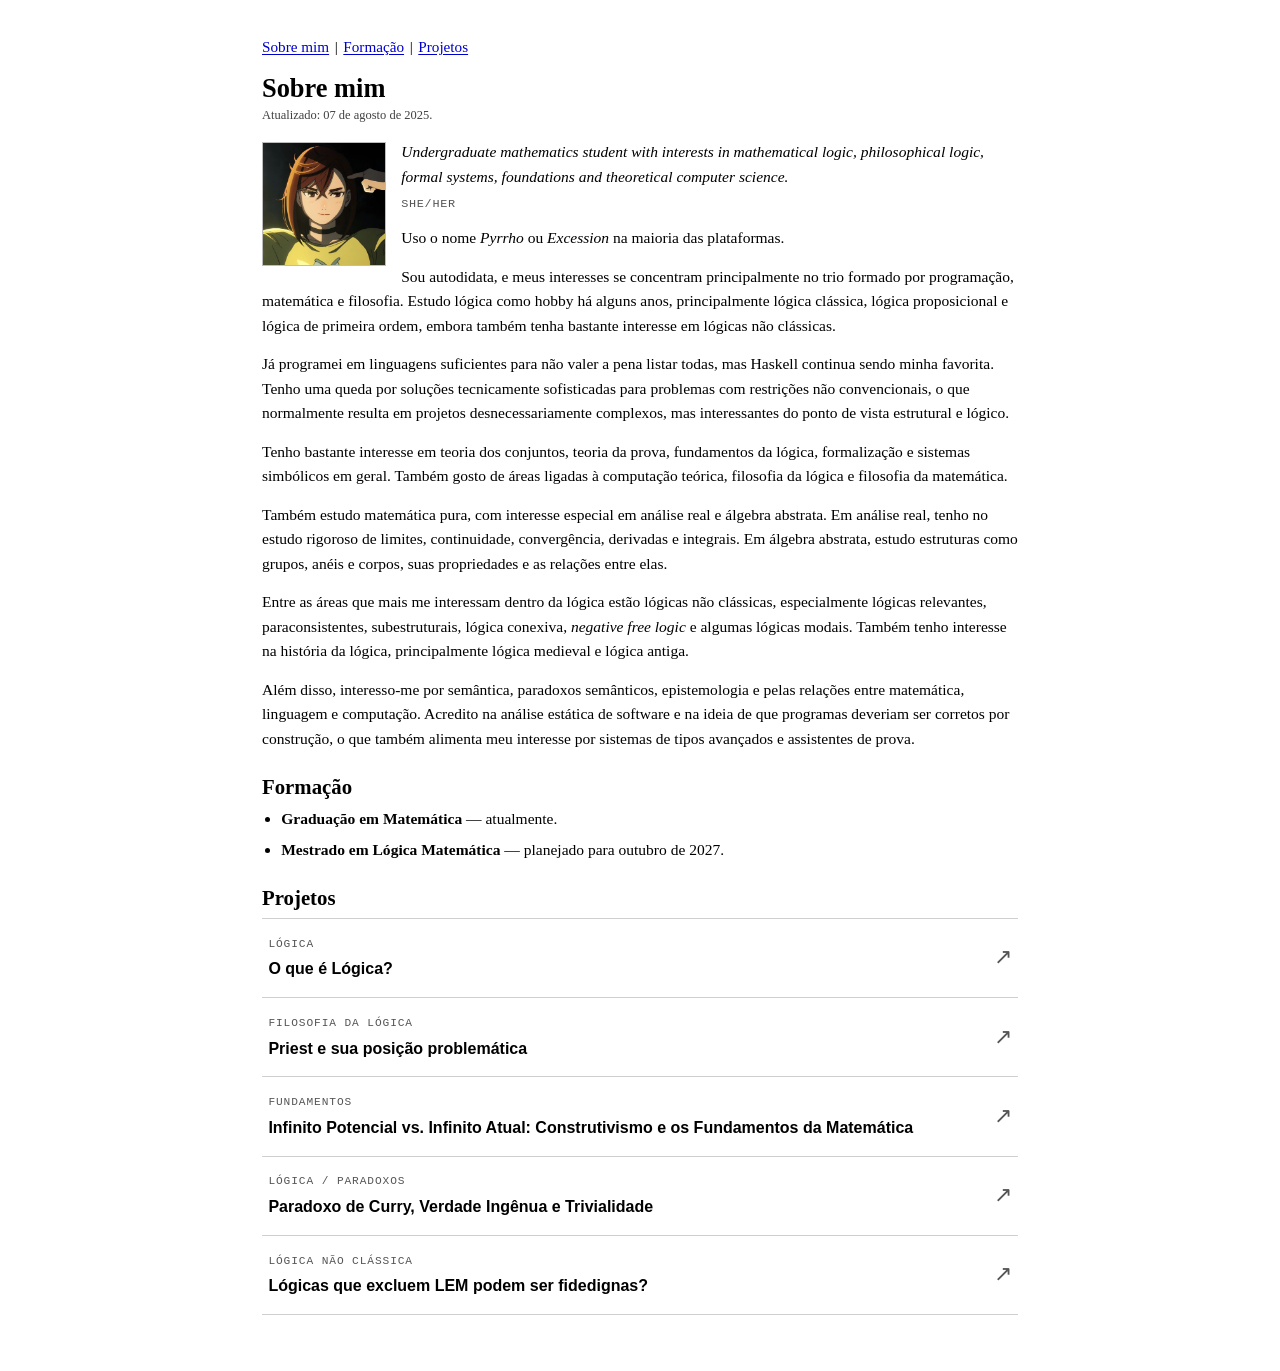
==== index.html @ aa9819af "Update date and wording in index.html" ====
<!DOCTYPE html>
<html lang="pt-BR">
<head>
  <meta charset="UTF-8">
  <meta name="viewport" content="width=device-width, initial-scale=1.0">
  <meta name="theme-color" content="#ffffff">
  <meta name="description" content="Excession — matemática, lógica, programação e projetos.">
  <title>Excession</title>
  <link rel="stylesheet" href="style.css">
</head>

<body>
  <main id="wrap">
    <nav id="nav" aria-label="Navegação principal">
      <a href="#sobre">Sobre mim</a>
      <span aria-hidden="true">|</span>
      <a href="#formacao">Formação</a>
      <span aria-hidden="true">|</span>
      <a href="#projetos">Projetos</a>
    </nav>

    <section id="sobre" aria-labelledby="titulo-sobre">
      <h1 id="titulo-sobre">Sobre mim</h1>
      <p class="updated">Atualizado: 07 de agosto de 2025.</p>

      <div class="profile clearfix">
        <img class="avatar" src="avatar.jpg" alt="Imagem de perfil de Excession">

        <p class="intro-en">
          Undergraduate mathematics student with interests in mathematical logic,
          philosophical logic, formal systems, foundations and theoretical computer science.
        </p>
        <p class="pronouns">she/her</p>

        <p>Uso o nome <em>Pyrrho</em> ou <em>Excession</em> na maioria das plataformas.</p>
        <p>
          Sou autodidata, e meus interesses se concentram principalmente no trio formado por
          programação, matemática e filosofia. Estudo lógica como hobby há alguns anos,
          principalmente lógica clássica, lógica proposicional e lógica de primeira ordem,
          embora também tenha bastante interesse em lógicas não clássicas.
        </p>
      </div>

      <p>
        Já programei em linguagens suficientes para não valer a pena listar todas, mas Haskell
        continua sendo minha favorita. Tenho uma queda por soluções tecnicamente sofisticadas
        para problemas com restrições não convencionais, o que normalmente resulta em projetos
        desnecessariamente complexos, mas interessantes do ponto de vista estrutural e lógico.
      </p>

      <p>
        Tenho bastante interesse em teoria dos conjuntos, teoria da prova, fundamentos da lógica,
        formalização e sistemas simbólicos em geral. Também gosto de áreas ligadas à computação
        teórica, filosofia da lógica e filosofia da matemática.
      </p>

      <p>
        Também estudo matemática pura, com interesse especial em análise real e álgebra abstrata.
        Em análise real, tenho no estudo rigoroso de limites, continuidade, convergência,
        derivadas e integrais. Em álgebra abstrata, estudo estruturas como grupos, anéis e corpos,
        suas propriedades e as relações entre elas.
      </p>

      <p>
        Entre as áreas que mais me interessam dentro da lógica estão lógicas não clássicas,
        especialmente lógicas relevantes, paraconsistentes, subestruturais, lógica conexiva,
        <em>negative free logic</em> e algumas lógicas modais. Também tenho interesse na história
        da lógica, principalmente lógica medieval e lógica antiga.
      </p>

      <p>
        Além disso, interesso-me por semântica, paradoxos semânticos, epistemologia e pelas
        relações entre matemática, linguagem e computação. Acredito na análise estática de
        software e na ideia de que programas deveriam ser corretos por construção, o que também
        alimenta meu interesse por sistemas de tipos avançados e assistentes de prova.
      </p>
    </section>

    <section id="formacao" aria-labelledby="titulo-formacao">
      <h2 id="titulo-formacao">Formação</h2>
      <ul class="education-list">
        <li><strong>Graduação em Matemática</strong> — atualmente.</li>
        <li><strong>Mestrado em Lógica Matemática</strong> — planejado para outubro de 2027.</li>
      </ul>
    </section>

    <section id="projetos" aria-labelledby="titulo-projetos">
      <h2 id="titulo-projetos">Projetos</h2>

      <div class="projetos">
        <a class="projeto" href="https://valley-april-e2f.notion.site/O-que-L-gica-29b9e3f3169980f988dec1017f881861?pvs=74" target="_blank" rel="noopener noreferrer">
          <span>
            <span class="projeto-categoria">Lógica</span>
            <span class="projeto-titulo">O que é Lógica?</span>
          </span>
          <span class="projeto-seta" aria-hidden="true">↗</span>
        </a>

        <a class="projeto" href="https://valley-april-e2f.notion.site/Priest-e-sua-posi-o-problem-tica-1a09e3f31699805e9488e377dc56eeb9" target="_blank" rel="noopener noreferrer">
          <span>
            <span class="projeto-categoria">Filosofia da lógica</span>
            <span class="projeto-titulo">Priest e sua posição problemática</span>
          </span>
          <span class="projeto-seta" aria-hidden="true">↗</span>
        </a>

        <a class="projeto" href="https://valley-april-e2f.notion.site/Infinito-Potencial-vs-Infinito-Atual-Construtivismo-e-os-Fundamentos-da-Matem-tica-3bd9e3f3169980e3af89f165a9096a23?pvs=74" target="_blank" rel="noopener noreferrer">
          <span>
            <span class="projeto-categoria">Fundamentos</span>
            <span class="projeto-titulo">Infinito Potencial vs. Infinito Atual: Construtivismo e os Fundamentos da Matemática</span>
          </span>
          <span class="projeto-seta" aria-hidden="true">↗</span>
        </a>

        <a class="projeto" href="https://valley-april-e2f.notion.site/3bf9e3f316998098abecc22bbc98ef3c?v=3bf9e3f3169980f79f8c000c289d6c81" target="_blank" rel="noopener noreferrer">
          <span>
            <span class="projeto-categoria">Lógica / Paradoxos</span>
            <span class="projeto-titulo">Paradoxo de Curry, Verdade Ingênua e Trivialidade</span>
          </span>
          <span class="projeto-seta" aria-hidden="true">↗</span>
        </a>

        <a class="projeto" href="https://valley-april-e2f.notion.site/3c09e3f31699807fa484cfd6d24ecfbd?v=3c09e3f31699804bb641000c7d60411d" target="_blank" rel="noopener noreferrer">
          <span>
            <span class="projeto-categoria">Lógica não clássica</span>
            <span class="projeto-titulo">Lógicas que excluem LEM podem ser fidedignas?</span>
          </span>
          <span class="projeto-seta" aria-hidden="true">↗</span>
        </a>
      </div>
    </section>
  </main>
</body>
</html>
---- style.css ----
:root {
  color-scheme: light;
  --background: #ffffff;
  --text: #000000;
  --muted: #414141;
  --secondary: #555555;
  --border: #cfcfcf;
  --link: #0000cc;
}

* {
  box-sizing: border-box;
}

html {
  scroll-behavior: smooth;
  background: var(--background);
}

body {
  margin: 0;
  padding: 0;
  background: var(--background);
  color: var(--text);
  font-family: Georgia, "Times New Roman", serif;
  font-size: 0.9rem;
  line-height: 1.58;
}

#wrap {
  width: min(100%, 820px);
  margin: 0 auto;
  padding: 0.9rem 1rem 3rem;
}

#nav {
  display: flex;
  flex-wrap: wrap;
  gap: 0.35rem;
  margin-bottom: 0.85rem;
  font-size: 0.88rem;
}

a {
  color: var(--link);
  text-decoration: underline;
  text-underline-offset: 0.11em;
}

a:hover,
a:focus-visible {
  text-decoration: none;
}

a:focus-visible {
  outline: 2px solid var(--link);
  outline-offset: 3px;
}

h1,
h2,
p {
  overflow-wrap: break-word;
}

h1 {
  margin: 0 0 0.1rem;
  font-size: 1.65rem;
  line-height: 1.2;
}

h2 {
  margin: 1.35rem 0 0.45rem;
  font-size: 1.3rem;
  line-height: 1.3;
}

p {
  margin: 0 0 0.88rem;
}

.updated {
  margin-bottom: 0.9rem;
  color: var(--muted);
  font-size: 0.78rem;
}

.avatar {
  float: left;
  width: 112px;
  height: 112px;
  margin: 0.12rem 0.95rem 0.45rem 0;
  border: 1px solid #bdbdbd;
  object-fit: cover;
  object-position: center 35%;
}

.intro-en {
  margin-bottom: 0.35rem;
  font-style: italic;
}

.pronouns {
  margin-bottom: 0.78rem;
  color: var(--secondary);
  font-family: ui-monospace, SFMono-Regular, Menlo, Consolas, monospace;
  font-size: 0.74rem;
  letter-spacing: 0.06em;
  text-transform: uppercase;
}

.clearfix::after {
  content: "";
  display: table;
  clear: both;
}

ul {
  margin: 0.1rem 0 0.75rem 1.2rem;
  padding: 0;
}

li {
  margin-bottom: 0.38rem;
}

.education-list {
  margin-top: 0.15rem;
}

.projetos {
  margin-top: 0.35rem;
  border-top: 1px solid var(--border);
}

.projeto {
  display: grid;
  grid-template-columns: minmax(0, 1fr) auto;
  gap: 1rem;
  align-items: center;
  padding: 1.05rem 0.4rem;
  border-bottom: 1px solid var(--border);
  color: var(--text);
  text-decoration: none;
}

.projeto:hover .projeto-titulo,
.projeto:focus-visible .projeto-titulo {
  text-decoration: underline;
}

.projeto-categoria {
  display: block;
  margin-bottom: 0.3rem;
  color: var(--secondary);
  font-family: ui-monospace, SFMono-Regular, Menlo, Consolas, monospace;
  font-size: 0.7rem;
  letter-spacing: 0.08em;
  text-transform: uppercase;
}

.projeto-titulo {
  display: block;
  font-family: Arial, Helvetica, sans-serif;
  font-size: 1rem;
  font-weight: 700;
  line-height: 1.38;
}

.projeto-seta {
  color: var(--secondary);
  font-size: 1.35rem;
  line-height: 1;
}

@media (min-width: 768px) {
  body {
    font-size: 0.97rem;
  }

  #wrap {
    padding: 2.2rem 2rem 3.5rem;
  }

  #nav {
    font-size: 0.95rem;
  }

  .avatar {
    width: 124px;
    height: 124px;
  }
}

@media (max-width: 420px) {
  #wrap {
    padding-right: 0.85rem;
    padding-left: 0.85rem;
  }

  .avatar {
    width: 92px;
    height: 92px;
    margin-right: 0.75rem;
  }

  .projeto {
    padding-right: 0.15rem;
    padding-left: 0.15rem;
  }
}
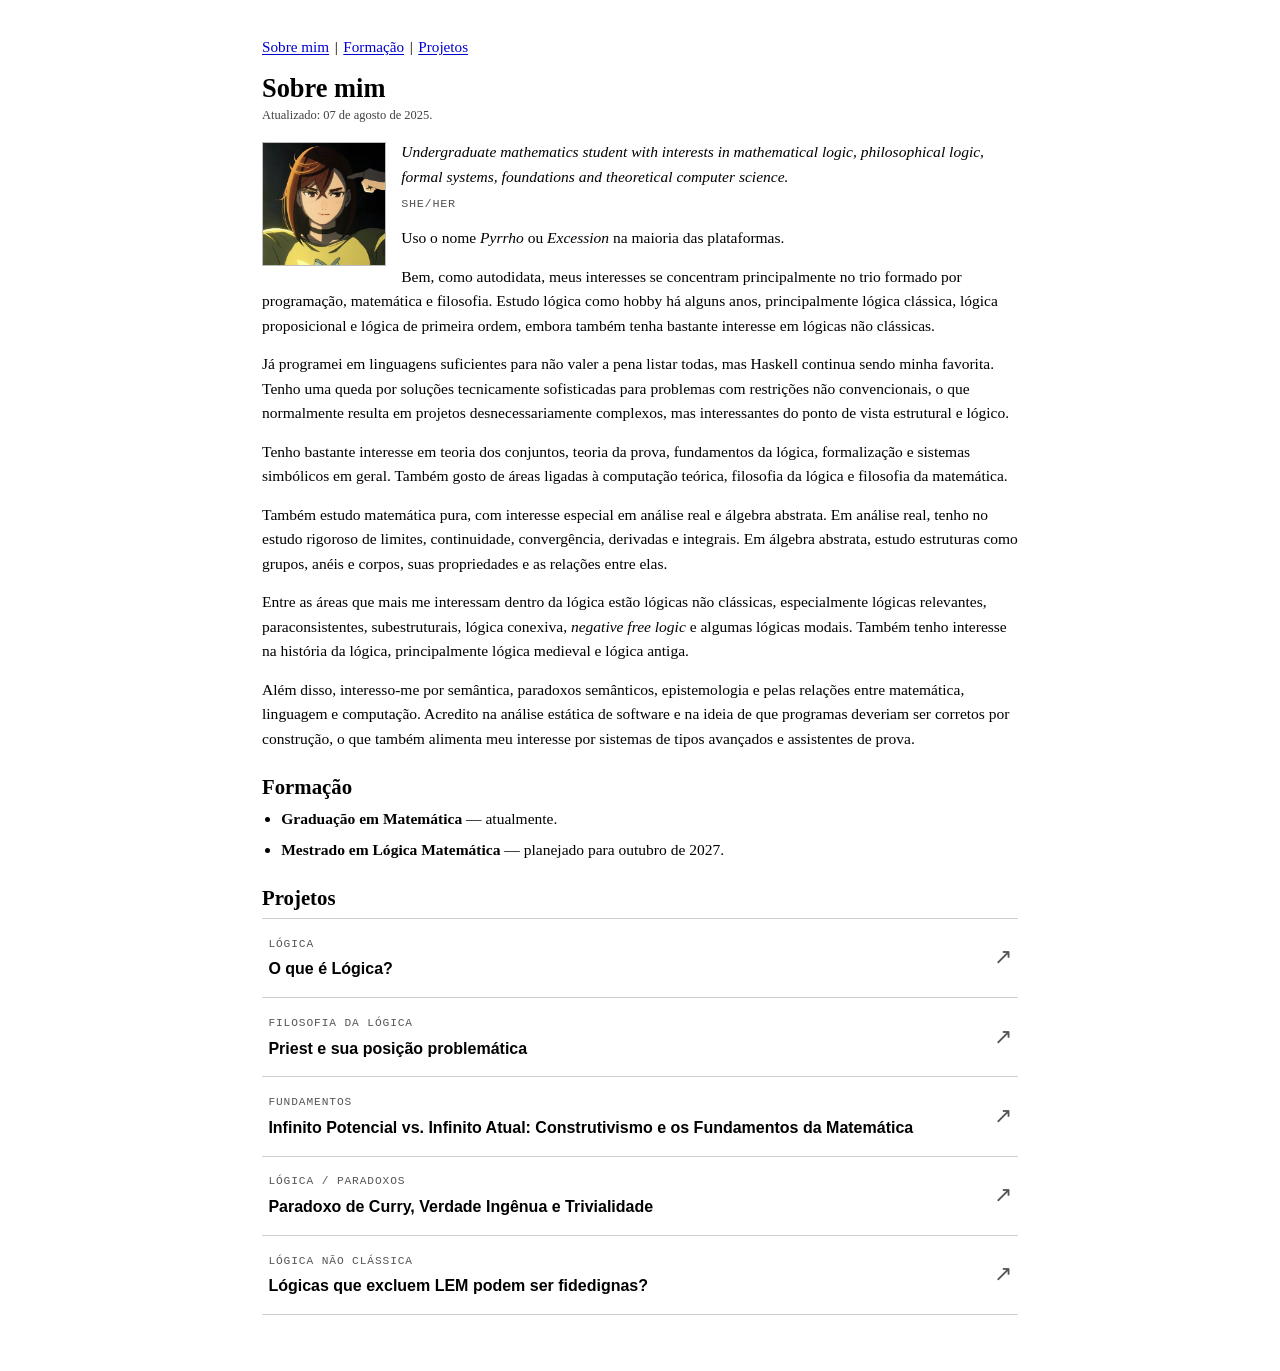
==== commit 5ac82f84: "Revise sentence structure in personal introduction" ====
--- a/index.html
+++ b/index.html
@@ -3,8 +3,8 @@
 <head>
   <meta charset="UTF-8">
   <meta name="viewport" content="width=device-width, initial-scale=1.0">
-  <meta name="theme-color" content="#ffffff">
-  <meta name="description" content="Excession — matemática, lógica, programação e projetos.">
+  <meta name="theme-color" content="#000000">
+  <meta name="description" content="Excession">
   <title>Excession</title>
   <link rel="stylesheet" href="style.css">
 </head>
@@ -34,7 +34,7 @@
 
         <p>Uso o nome <em>Pyrrho</em> ou <em>Excession</em> na maioria das plataformas.</p>
         <p>
-          Sou autodidata, e meus interesses se concentram principalmente no trio formado por
+          Bem, como autodidata, meus interesses se concentram principalmente no trio formado por
           programação, matemática e filosofia. Estudo lógica como hobby há alguns anos,
           principalmente lógica clássica, lógica proposicional e lógica de primeira ordem,
           embora também tenha bastante interesse em lógicas não clássicas.
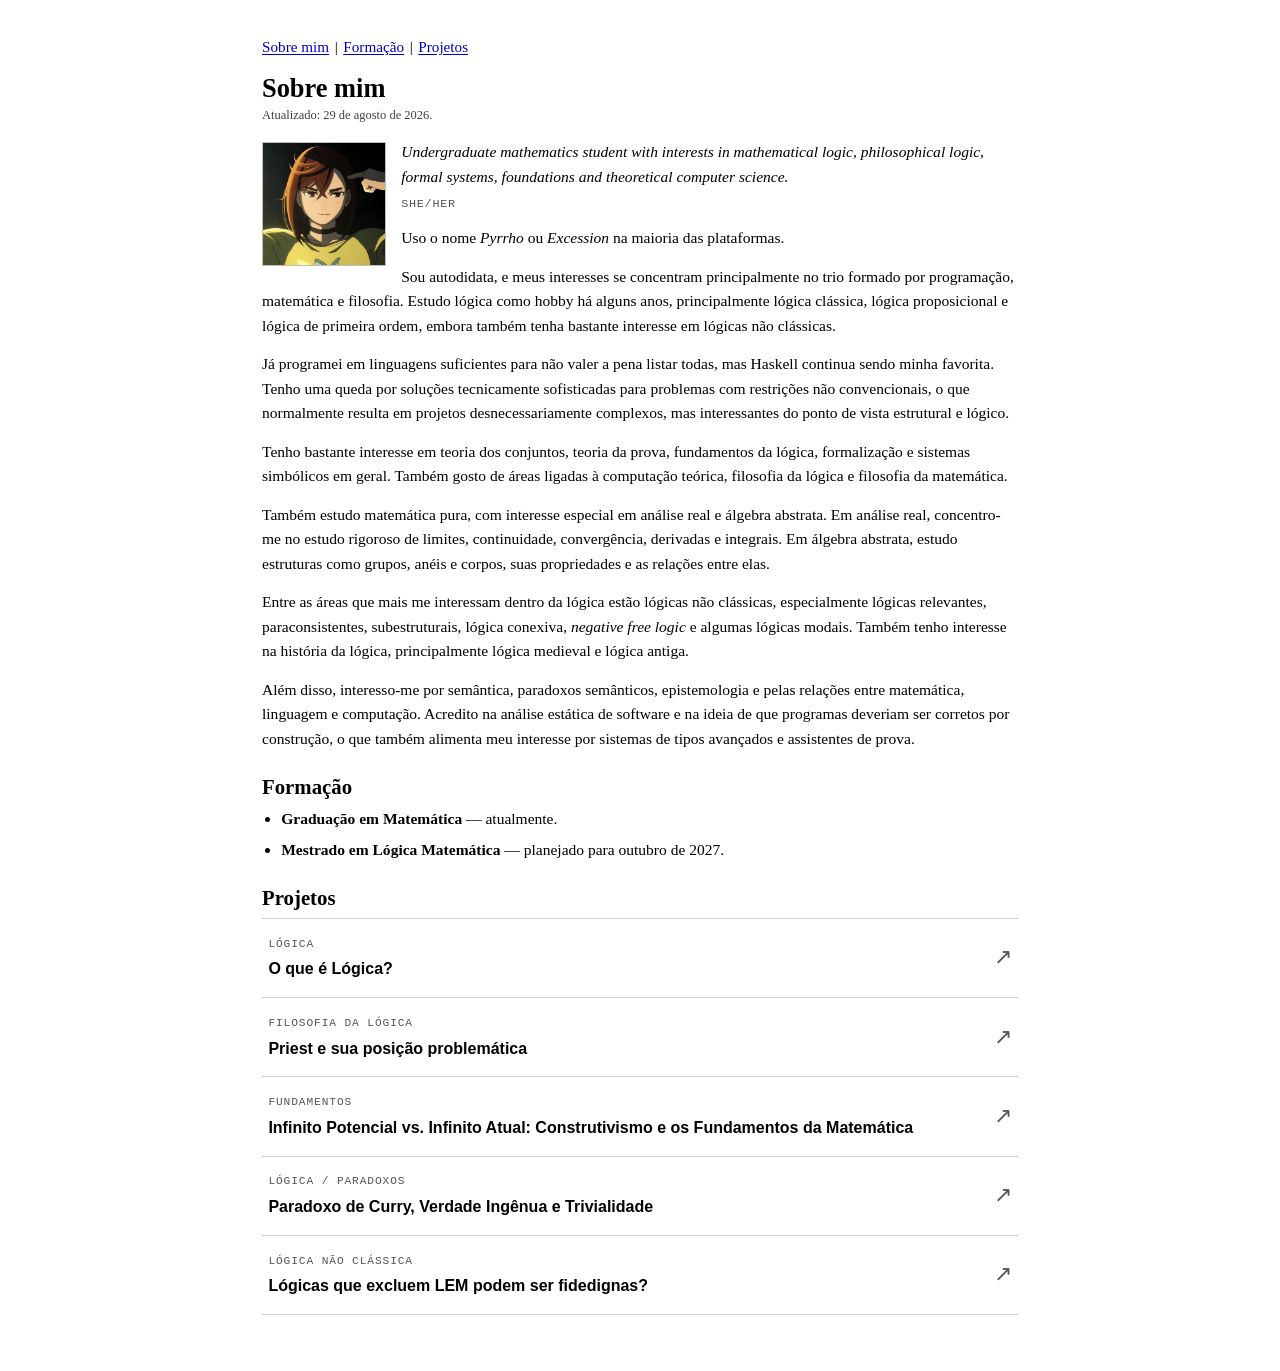
==== commit 4b2f2b8e: "Add files via upload" ====
--- a/index.html
+++ b/index.html
@@ -3,8 +3,8 @@
 <head>
   <meta charset="UTF-8">
   <meta name="viewport" content="width=device-width, initial-scale=1.0">
-  <meta name="theme-color" content="#000000">
-  <meta name="description" content="Excession">
+  <meta name="theme-color" content="#ffffff">
+  <meta name="description" content="Excession — matemática, lógica, programação e projetos.">
   <title>Excession</title>
   <link rel="stylesheet" href="style.css">
 </head>
@@ -21,7 +21,7 @@
 
     <section id="sobre" aria-labelledby="titulo-sobre">
       <h1 id="titulo-sobre">Sobre mim</h1>
-      <p class="updated">Atualizado: 07 de agosto de 2025.</p>
+      <p class="updated">Atualizado: 29 de agosto de 2026.</p>
 
       <div class="profile clearfix">
         <img class="avatar" src="avatar.jpg" alt="Imagem de perfil de Excession">
@@ -34,7 +34,7 @@
 
         <p>Uso o nome <em>Pyrrho</em> ou <em>Excession</em> na maioria das plataformas.</p>
         <p>
-          Bem, como autodidata, meus interesses se concentram principalmente no trio formado por
+          Sou autodidata, e meus interesses se concentram principalmente no trio formado por
           programação, matemática e filosofia. Estudo lógica como hobby há alguns anos,
           principalmente lógica clássica, lógica proposicional e lógica de primeira ordem,
           embora também tenha bastante interesse em lógicas não clássicas.
@@ -56,7 +56,7 @@
 
       <p>
         Também estudo matemática pura, com interesse especial em análise real e álgebra abstrata.
-        Em análise real, tenho no estudo rigoroso de limites, continuidade, convergência,
+        Em análise real, concentro-me no estudo rigoroso de limites, continuidade, convergência,
         derivadas e integrais. Em álgebra abstrata, estudo estruturas como grupos, anéis e corpos,
         suas propriedades e as relações entre elas.
       </p>
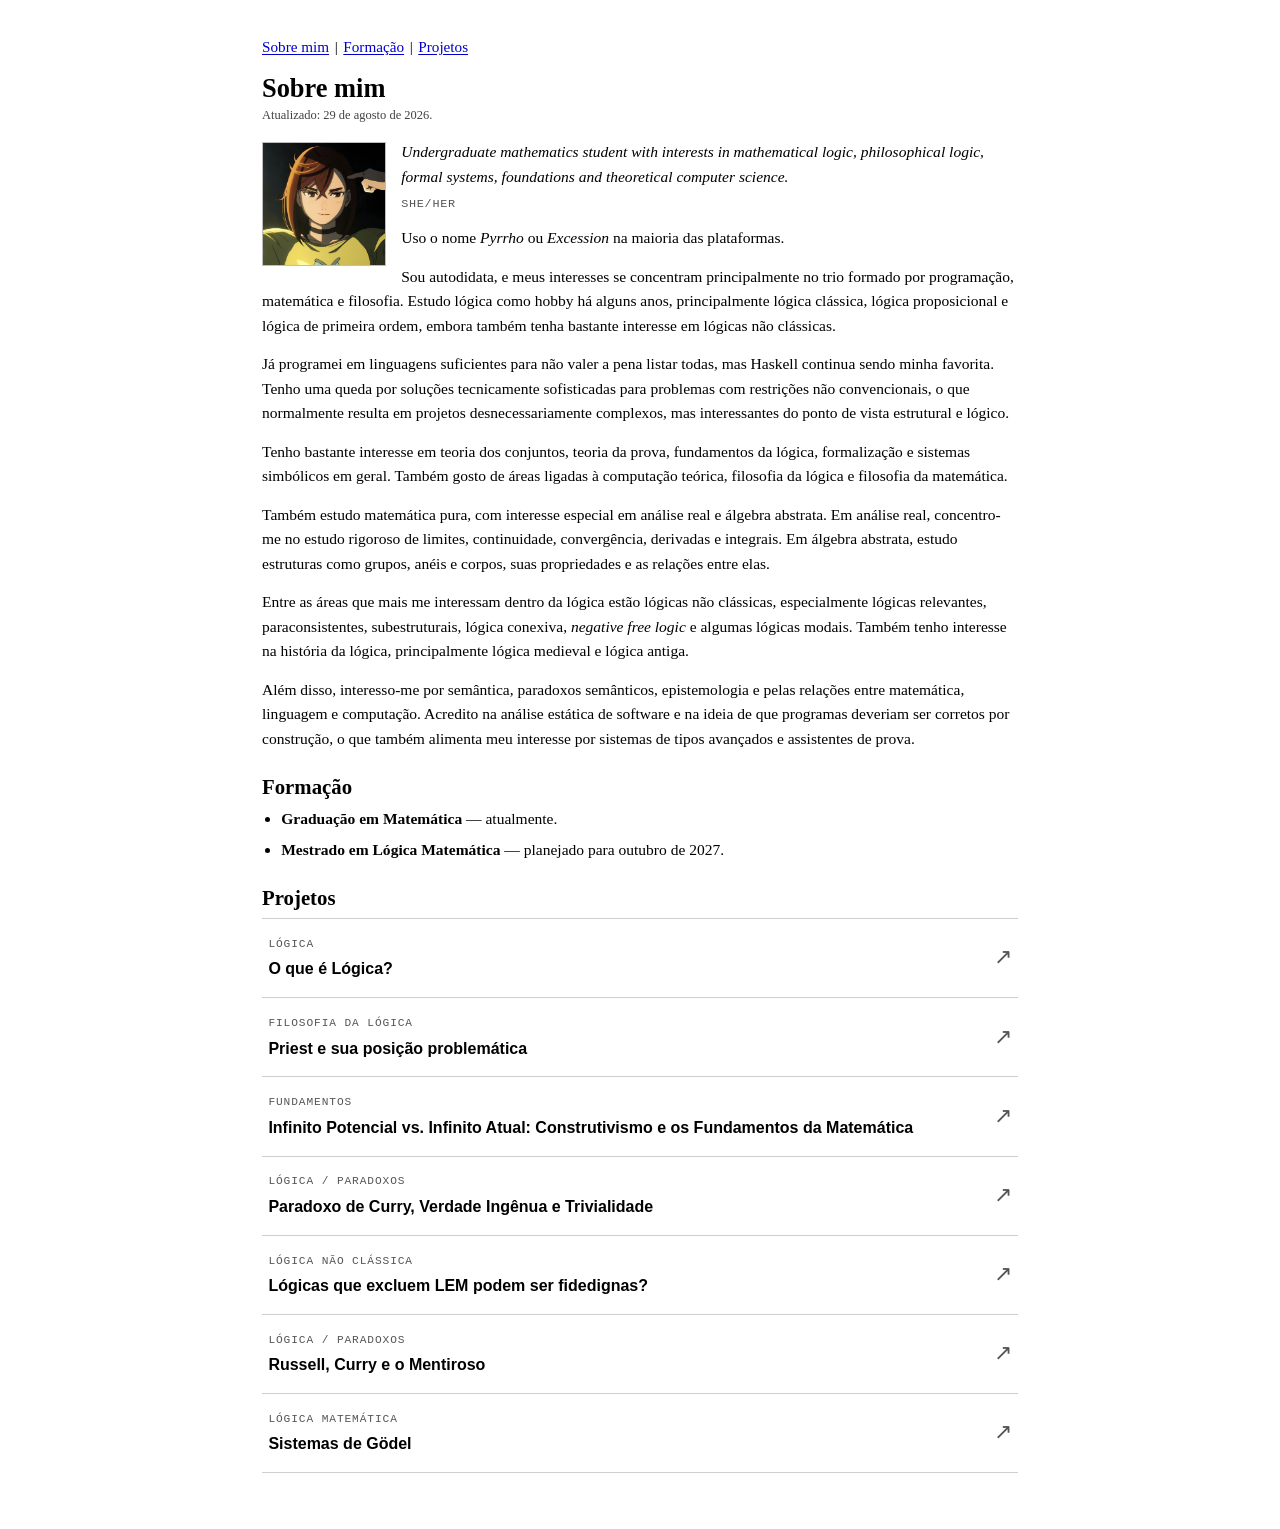
==== commit c17e9aa9: "Rename index-10.html to index.html" ====
--- a/index.html
+++ b/index.html
@@ -127,6 +127,22 @@
           </span>
           <span class="projeto-seta" aria-hidden="true">↗</span>
         </a>
+
+        <a class="projeto" href="https://valley-april-e2f.notion.site/Russell-Curry-e-o-Mentiroso-3cb9e3f3169980da9600c1914f3a9a43?source=copy_link" target="_blank" rel="noopener noreferrer">
+          <span>
+            <span class="projeto-categoria">Lógica / Paradoxos</span>
+            <span class="projeto-titulo">Russell, Curry e o Mentiroso</span>
+          </span>
+          <span class="projeto-seta" aria-hidden="true">↗</span>
+        </a>
+
+        <a class="projeto" href="https://valley-april-e2f.notion.site/Sistemas-de-G-del-1a09e3f3169980f79c8fce7d29d3f9ec?source=copy_link" target="_blank" rel="noopener noreferrer">
+          <span>
+            <span class="projeto-categoria">Lógica matemática</span>
+            <span class="projeto-titulo">Sistemas de Gödel</span>
+          </span>
+          <span class="projeto-seta" aria-hidden="true">↗</span>
+        </a>
       </div>
     </section>
   </main>
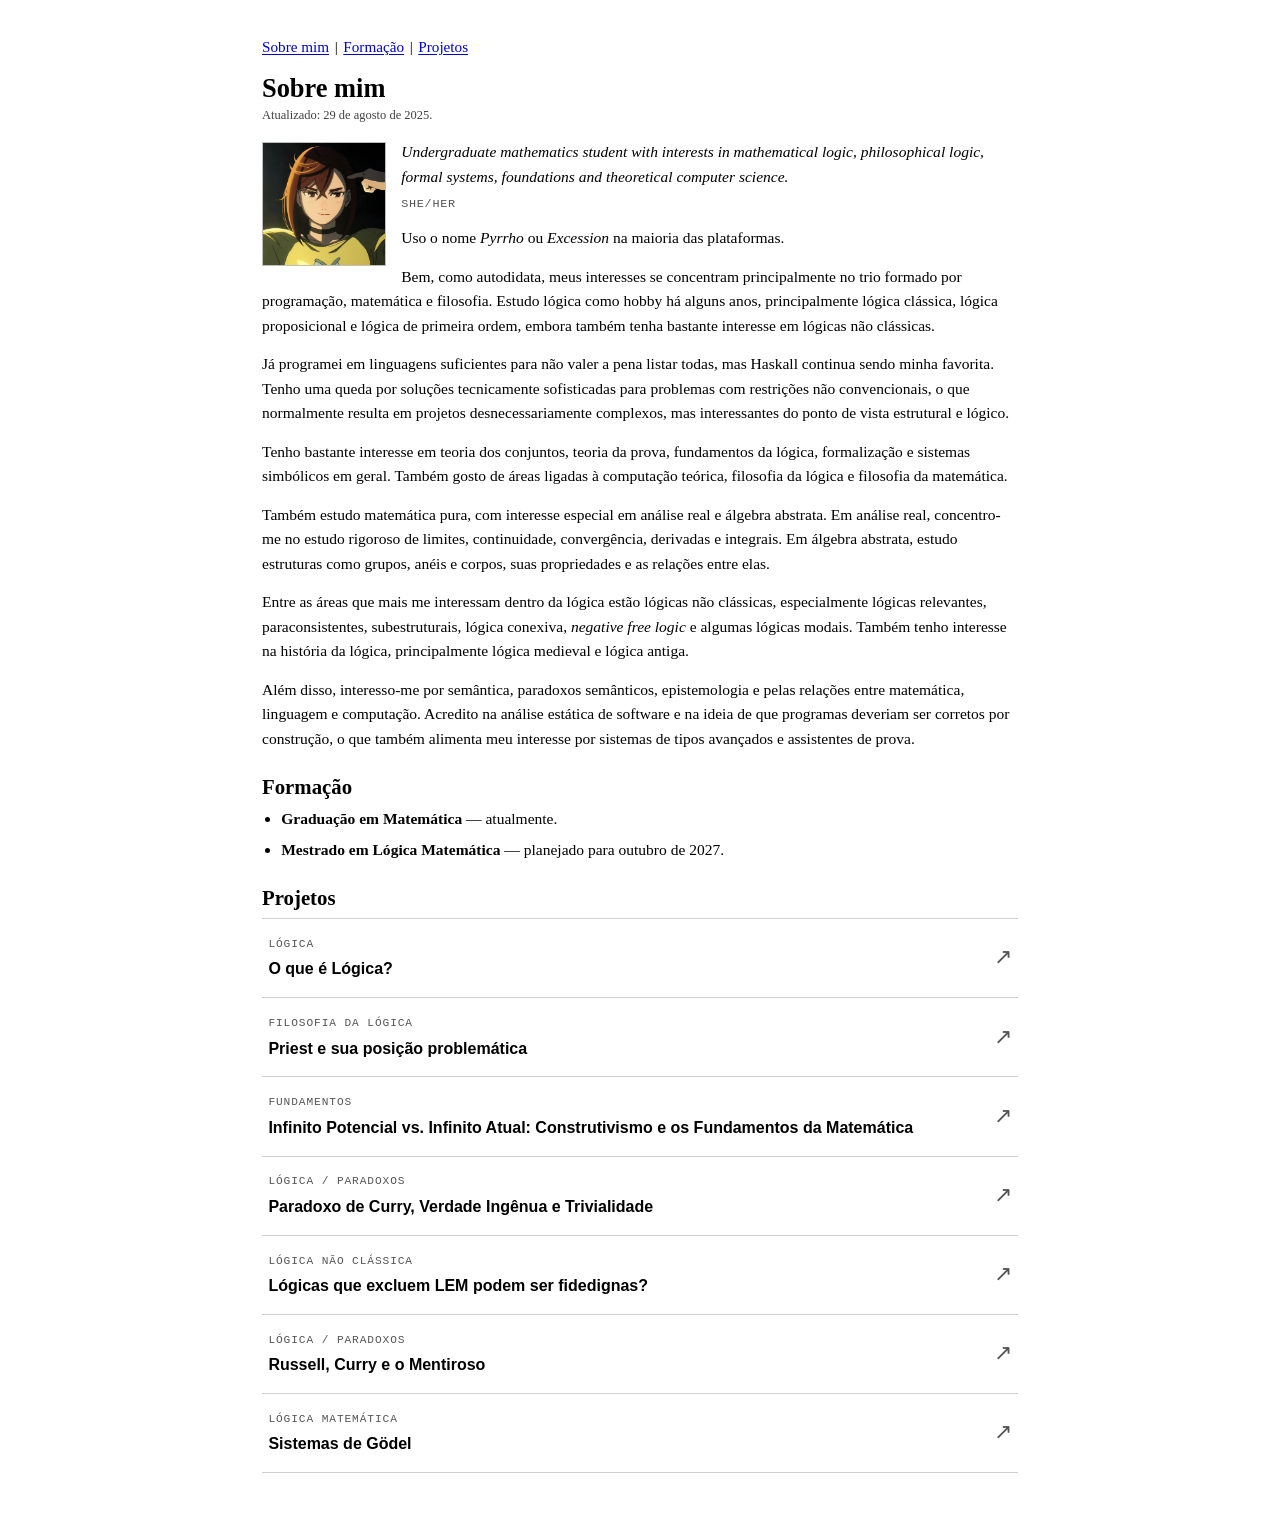
==== commit ef77830c: "Update index.html" ====
--- a/index.html
+++ b/index.html
@@ -3,8 +3,8 @@
 <head>
   <meta charset="UTF-8">
   <meta name="viewport" content="width=device-width, initial-scale=1.0">
-  <meta name="theme-color" content="#ffffff">
-  <meta name="description" content="Excession — matemática, lógica, programação e projetos.">
+  <meta name="theme-color" content="#000000">
+  <meta name="description" content="Excession">
   <title>Excession</title>
   <link rel="stylesheet" href="style.css">
 </head>
@@ -21,7 +21,7 @@
 
     <section id="sobre" aria-labelledby="titulo-sobre">
       <h1 id="titulo-sobre">Sobre mim</h1>
-      <p class="updated">Atualizado: 29 de agosto de 2026.</p>
+      <p class="updated">Atualizado: 29 de agosto de 2025.</p>
 
       <div class="profile clearfix">
         <img class="avatar" src="avatar.jpg" alt="Imagem de perfil de Excession">
@@ -34,7 +34,7 @@
 
         <p>Uso o nome <em>Pyrrho</em> ou <em>Excession</em> na maioria das plataformas.</p>
         <p>
-          Sou autodidata, e meus interesses se concentram principalmente no trio formado por
+          Bem, como autodidata, meus interesses se concentram principalmente no trio formado por
           programação, matemática e filosofia. Estudo lógica como hobby há alguns anos,
           principalmente lógica clássica, lógica proposicional e lógica de primeira ordem,
           embora também tenha bastante interesse em lógicas não clássicas.
@@ -42,7 +42,7 @@
       </div>
 
       <p>
-        Já programei em linguagens suficientes para não valer a pena listar todas, mas Haskell
+        Já programei em linguagens suficientes para não valer a pena listar todas, mas Haskall
         continua sendo minha favorita. Tenho uma queda por soluções tecnicamente sofisticadas
         para problemas com restrições não convencionais, o que normalmente resulta em projetos
         desnecessariamente complexos, mas interessantes do ponto de vista estrutural e lógico.
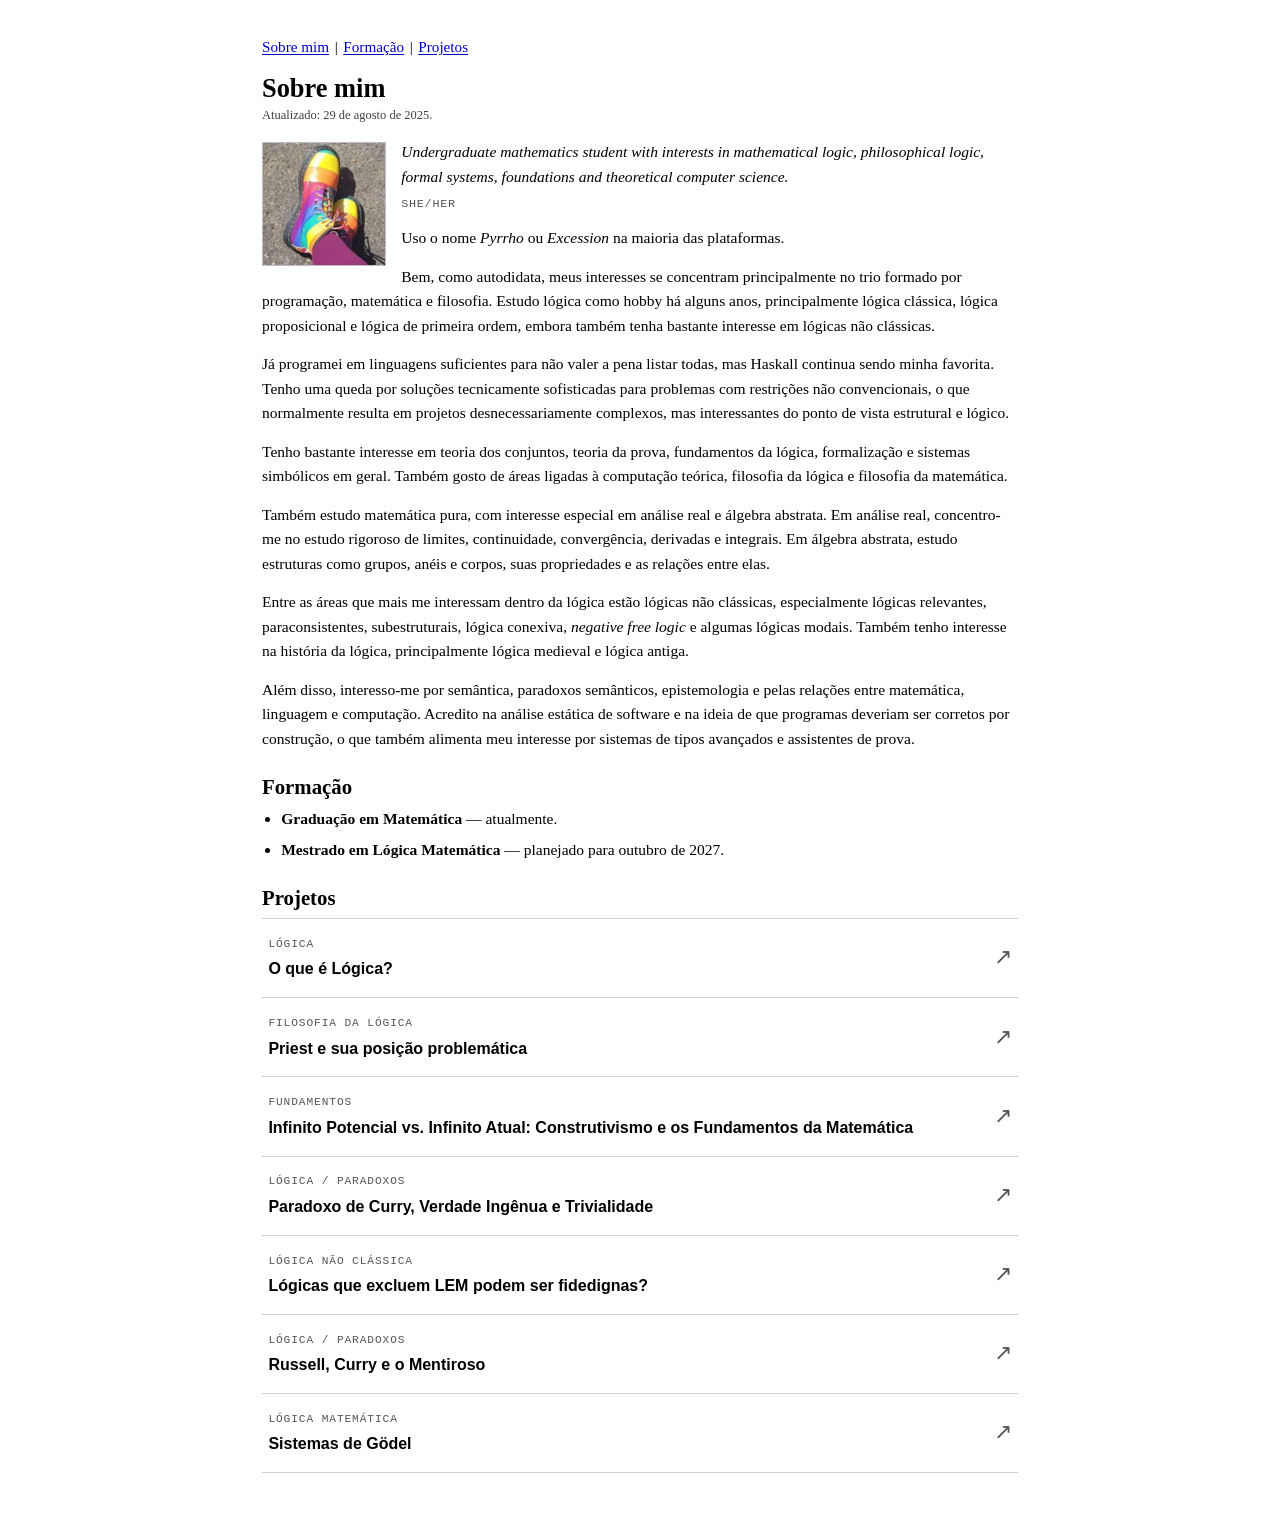
==== commit 1fa39720: "Update index.html" ====
--- a/index.html
+++ b/index.html
@@ -24,7 +24,7 @@
       <p class="updated">Atualizado: 29 de agosto de 2025.</p>
 
       <div class="profile clearfix">
-        <img class="avatar" src="avatar.jpg" alt="Imagem de perfil de Excession">
+        <img class="avatar" src="avatar-rainbow.jpg" alt="Tênis coloridos usados como imagem de perfil de Excession">
 
         <p class="intro-en">
           Undergraduate mathematics student with interests in mathematical logic,
